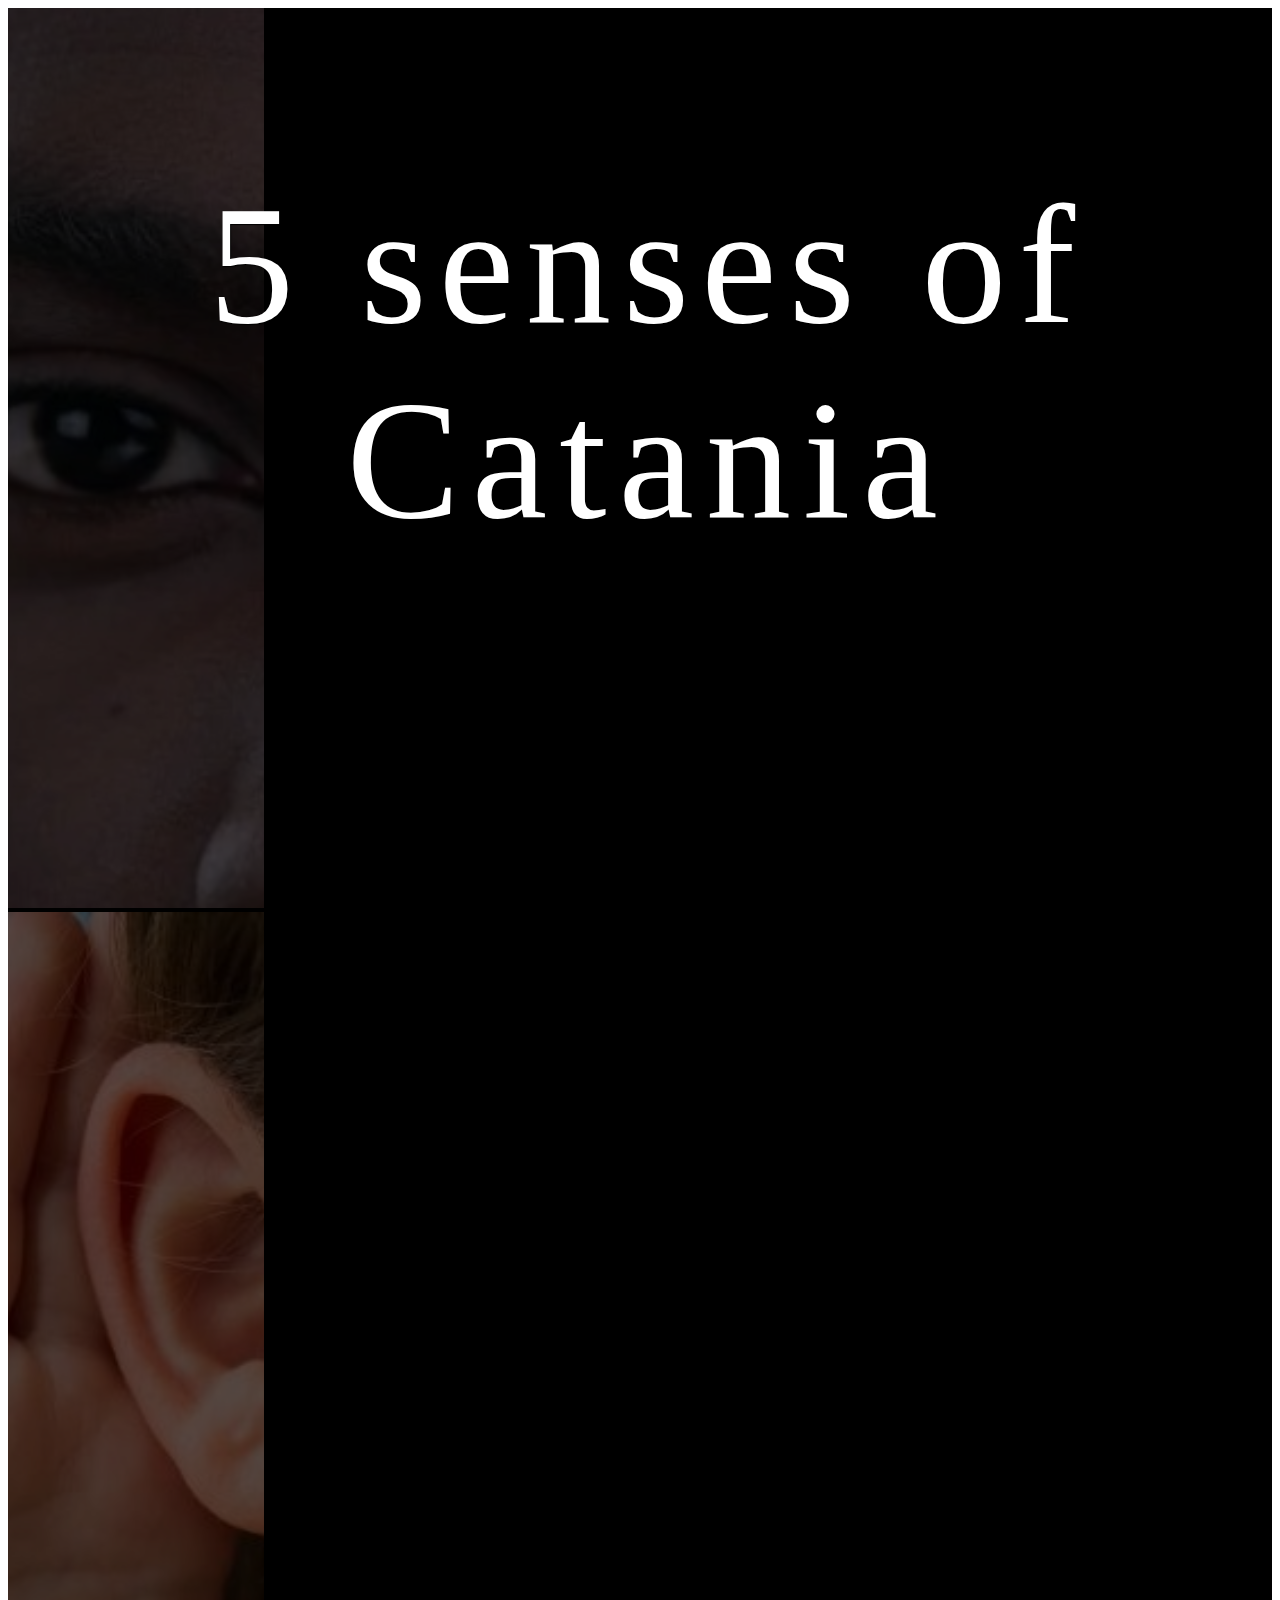
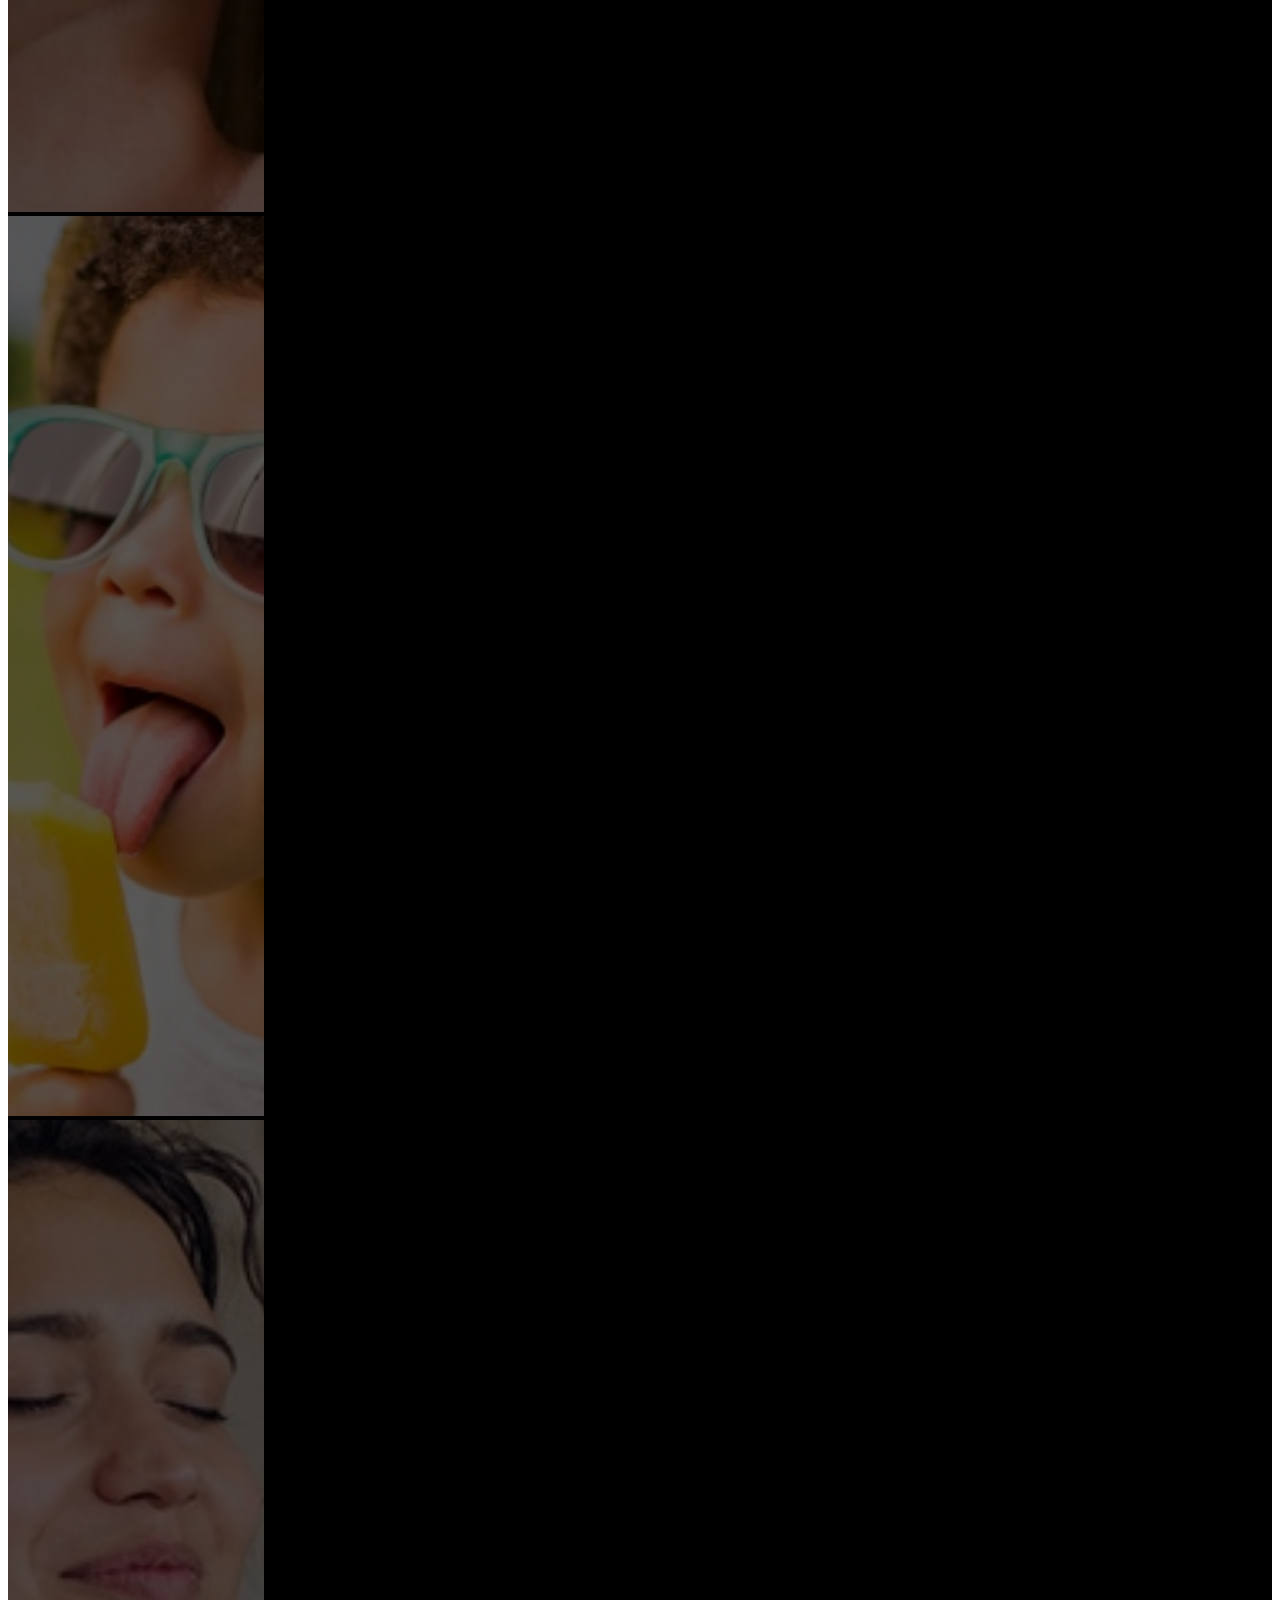
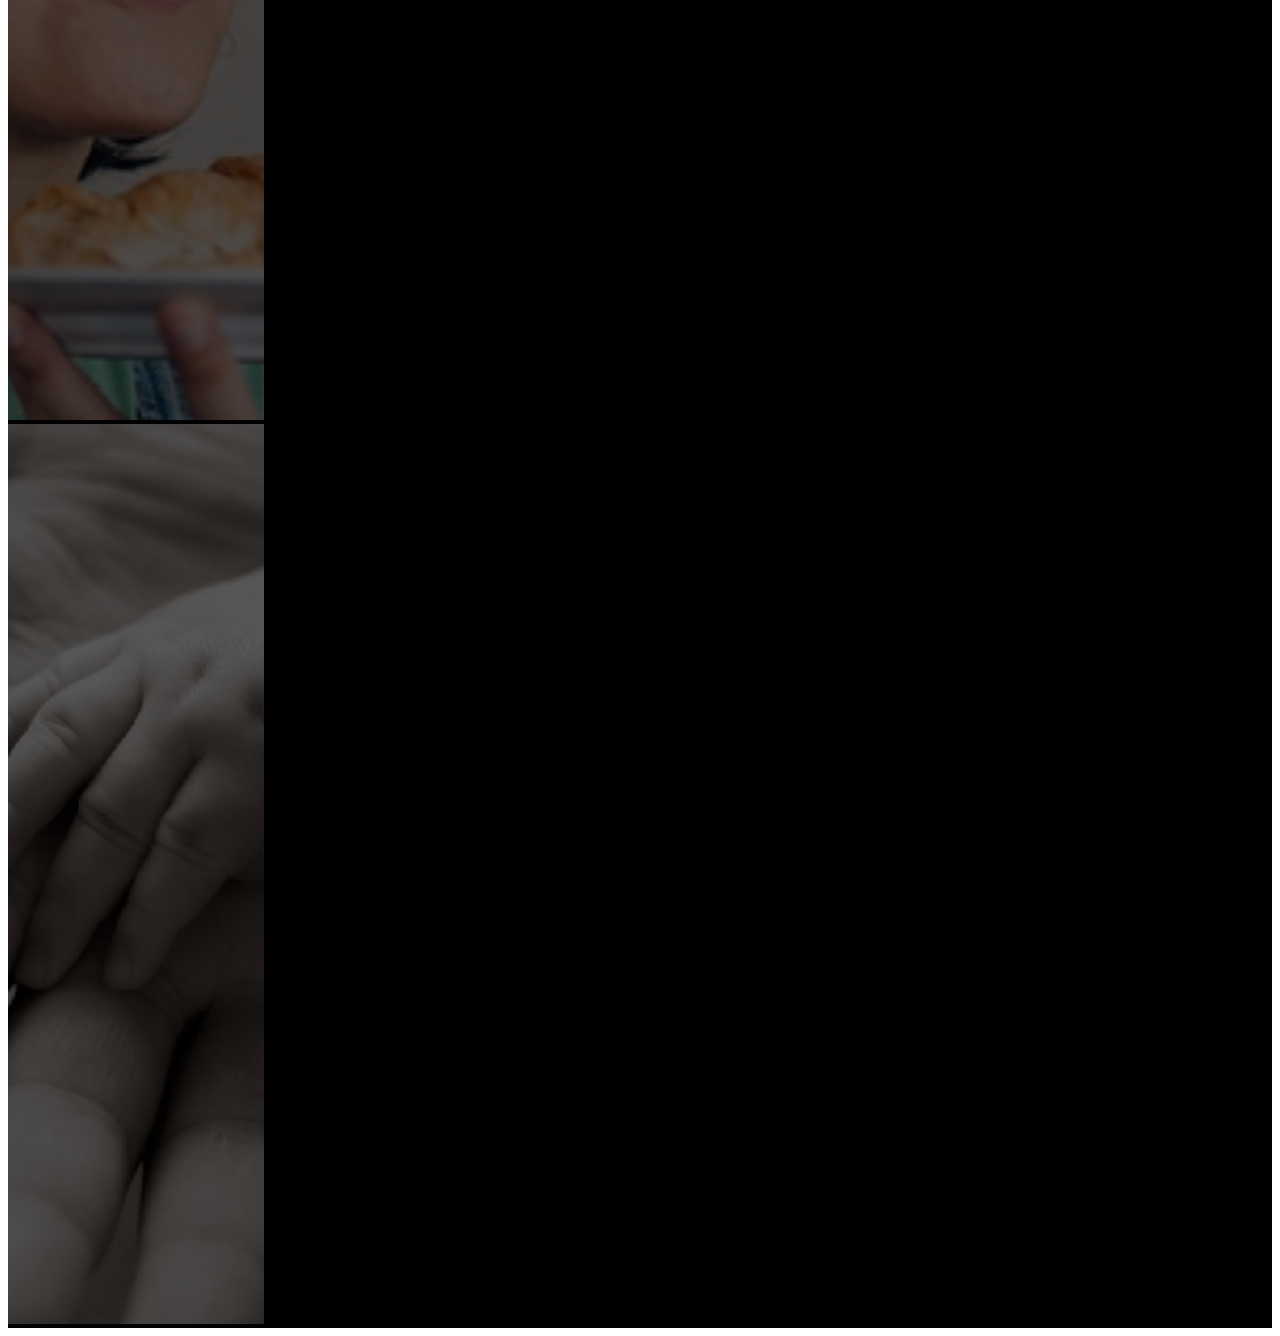
==== index.html @ 2f3820cc "first" ====
<!DOCTYPE html>
<html>
<head>
	<link rel="stylesheet" href="styles.css">
	<link href="https://cdn.jsdelivr.net/npm/bootstrap@5.1.0/dist/css/bootstrap.min.css" rel="stylesheet" integrity="sha384-KyZXEAg3QhqLMpG8r+8fhAXLRk2vvoC2f3B09zVXn8CA5QIVfZOJ3BCsw2P0p/We" crossorigin="anonymous">
	<link rel="stylesheet" href="https://cdnjs.cloudflare.com/ajax/libs/animate.css/4.1.1/animate.min.css"/>
	<script src="script.js"></script>
	<title>Catania</title>
</head>
<body>

	<div class="d-flex justify-content-center">
	    <div class="">
	      <img class="image img1" src="img/wzrok.jpg">
	    </div>
	    <div class="">
	      <img class="image img2" src="img/sluch.jpeg">
	    </div>
	    <div class="">
	      <img class="image img3" src="img/smak.jpg">
	    </div>
	    <div class="">
	      <img class="image img4" src="img/węch.jpg">
	    </div>
	    <div class="">
	      <img class="image img5" src="img/dotyk.jpg">
	    </div>
	</div>
	<div class="text animate__slideInLeft"><span class="shadowclass">5 senses of Catania</span></div>
  
</div>
</div>

</body>
</html>
---- styles.css ----
body {
}

.image {
	max-width: 20vw;
	height: 100vh;
	object-fit: cover;
  	filter: brightness(35%);
	-webkit-transition: all 1s ease;
	transition: all 1s ease;
	animation: fadeInAnimation ease 1s;
}

@keyframes fadeInAnimation {
    0% {
        filter: brightness(70%);
    }
    100% {
        filter: brightness(35%);
     }
}

.img1 {
  animation-delay: .15s;
}
.img2 {
  animation-delay: .30s;
}
.img3 {
  animation-delay: .45s;
}
.img4 {
  animation-delay: .60s;
}
.img5 {
  animation-delay: .75s;
}

.image:hover {
  -webkit-filter: brightness(110%) !important;
  filter: brightness(110%) !important;
}

.d-flex {
	background-color: black !important;
}

.text {
	color: white;
	position: absolute;
	bottom: 38vh;
	text-align: center;
	width: 100%;
	font-size: 170px;
	letter-spacing: 12px;
	pointer-events:none;
	animation: slideInLeft; /* referring directly to the animation's @keyframe declaration */
  	animation-duration: 1s;
}


.shadowclass {
	text-shadow: 1px 1px 1px black;
}
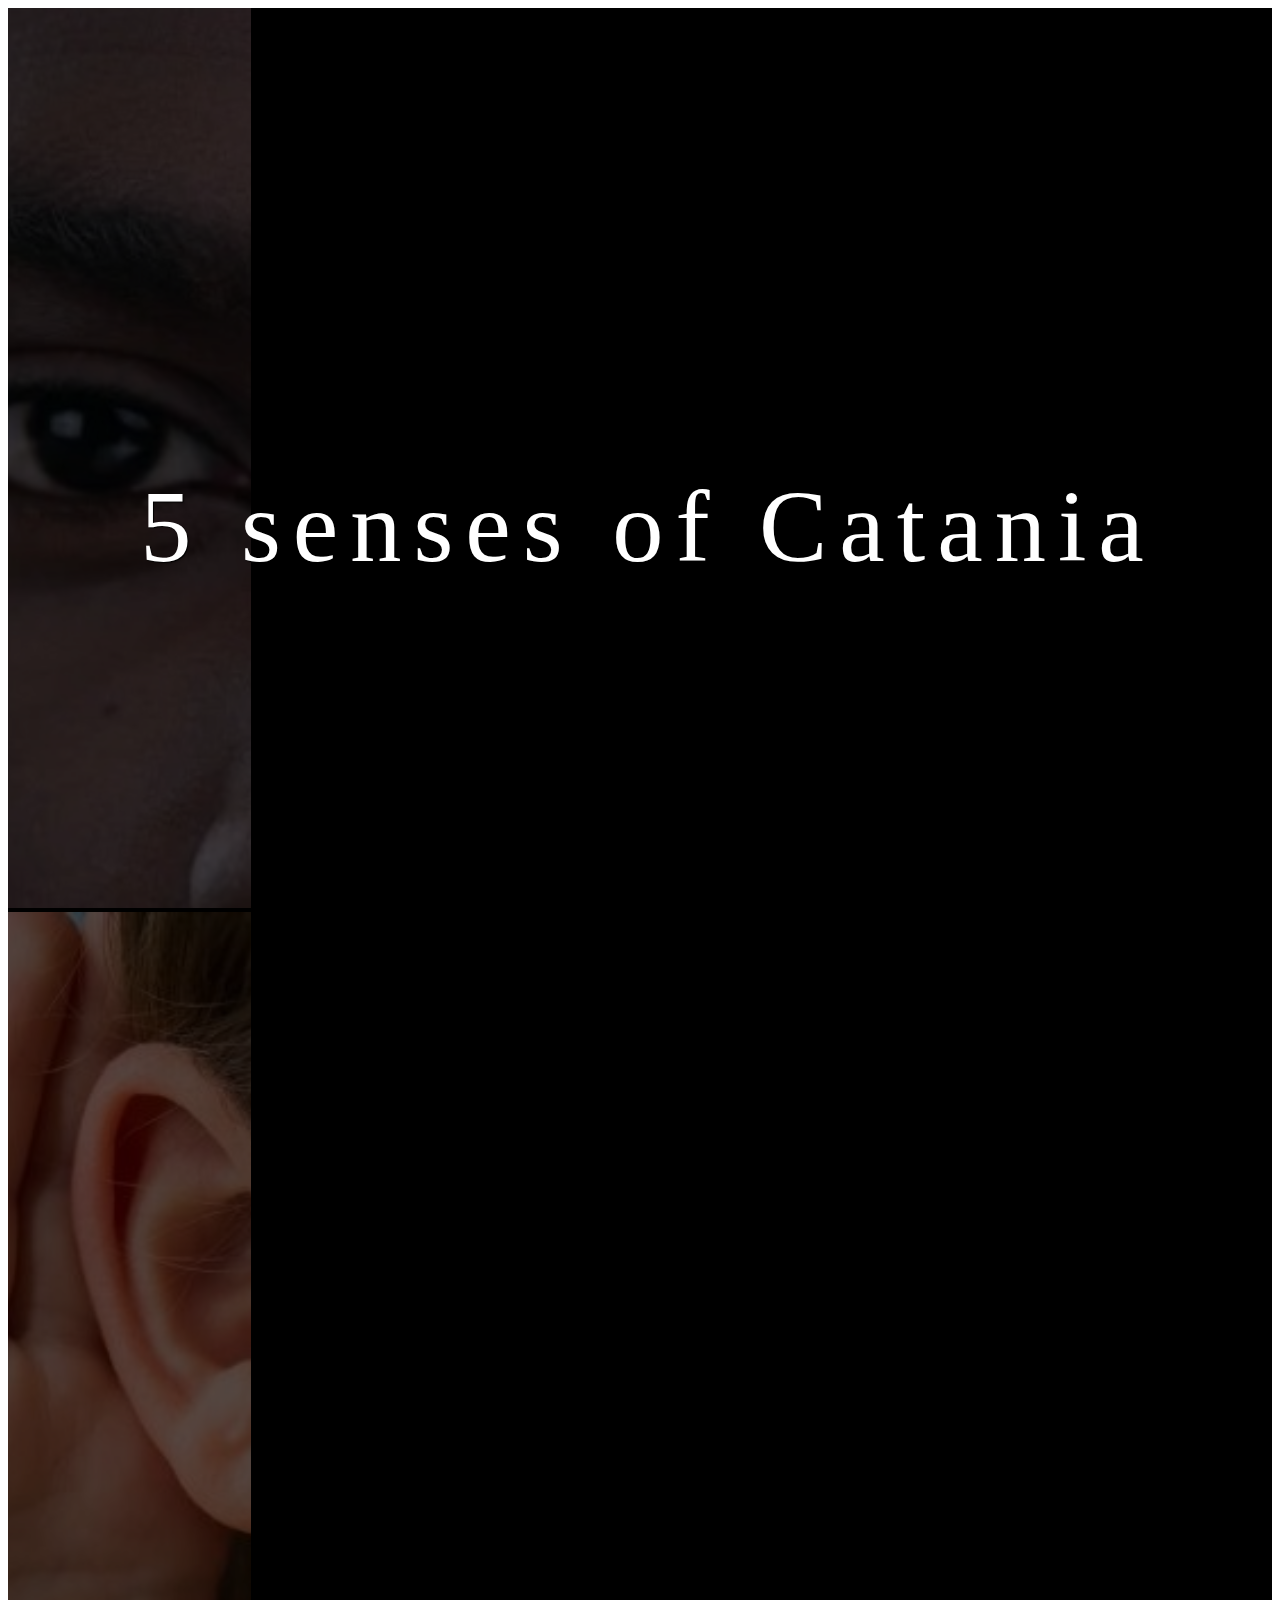
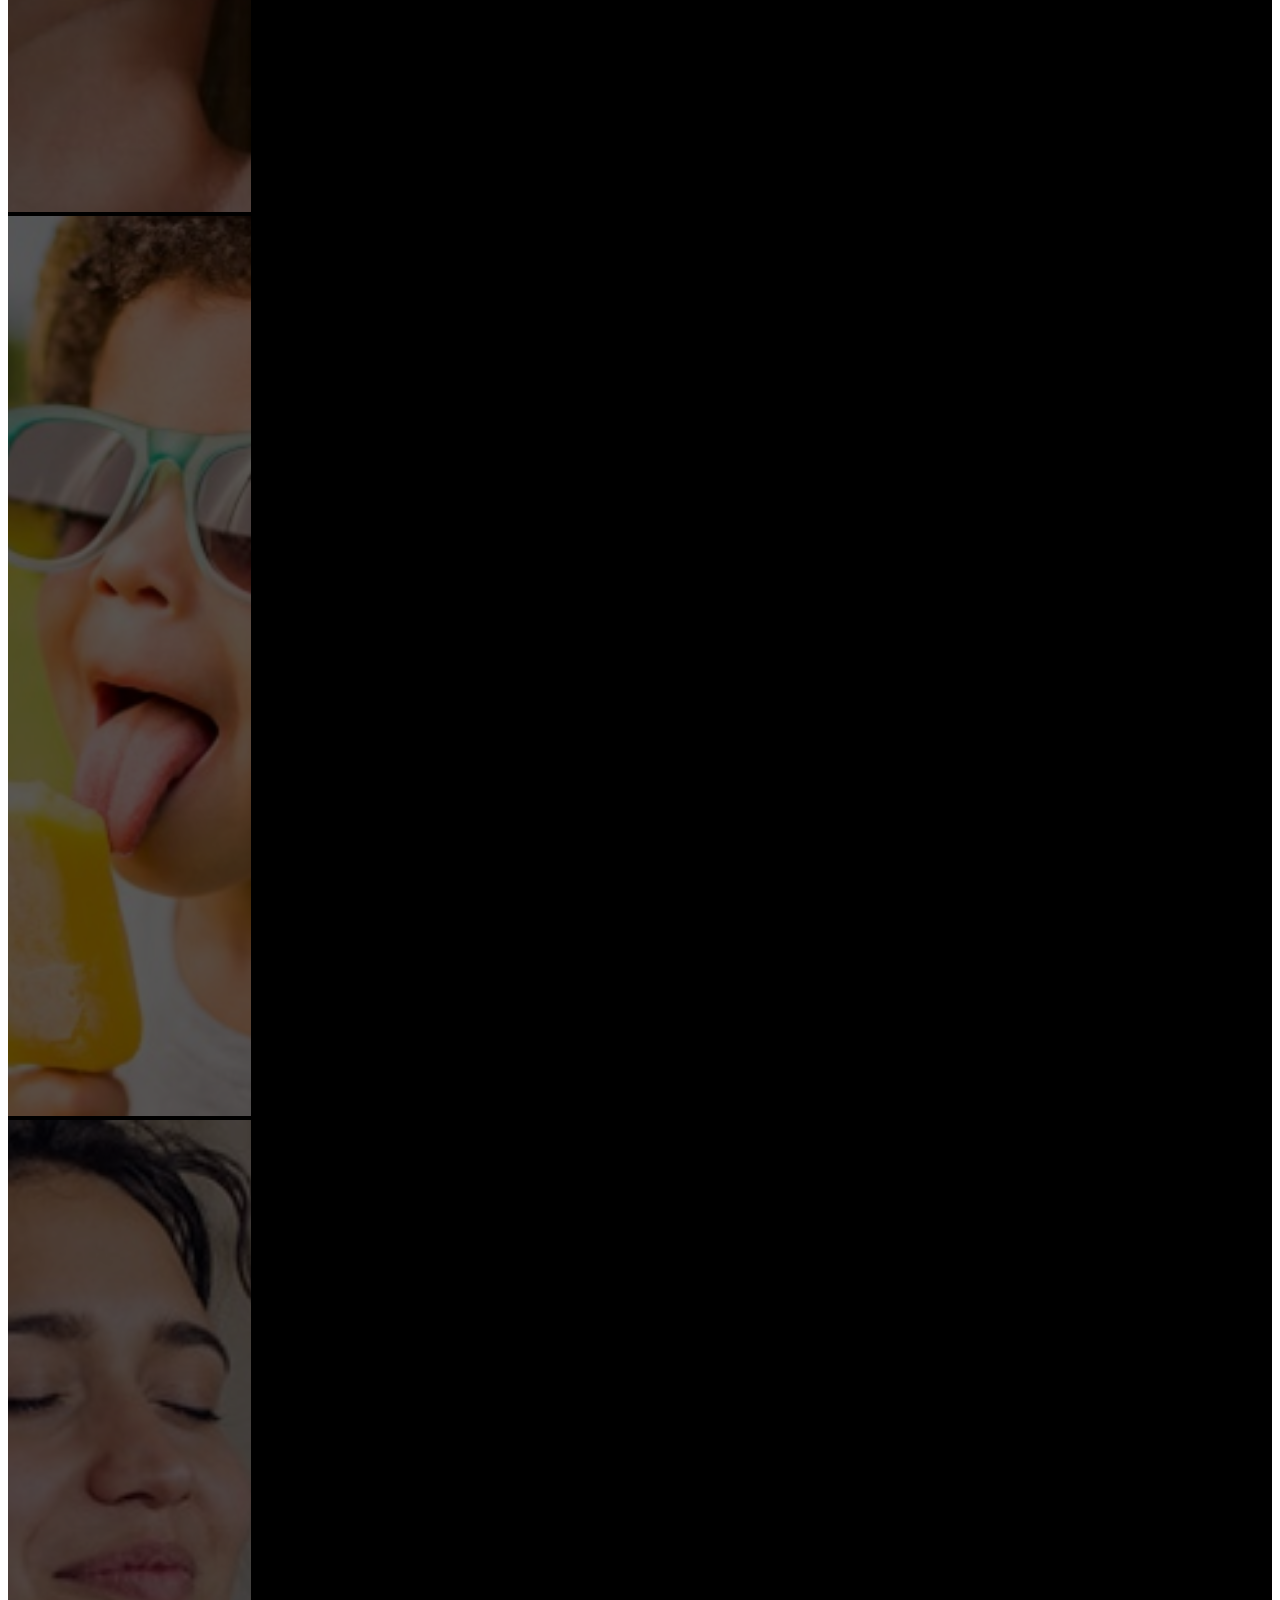
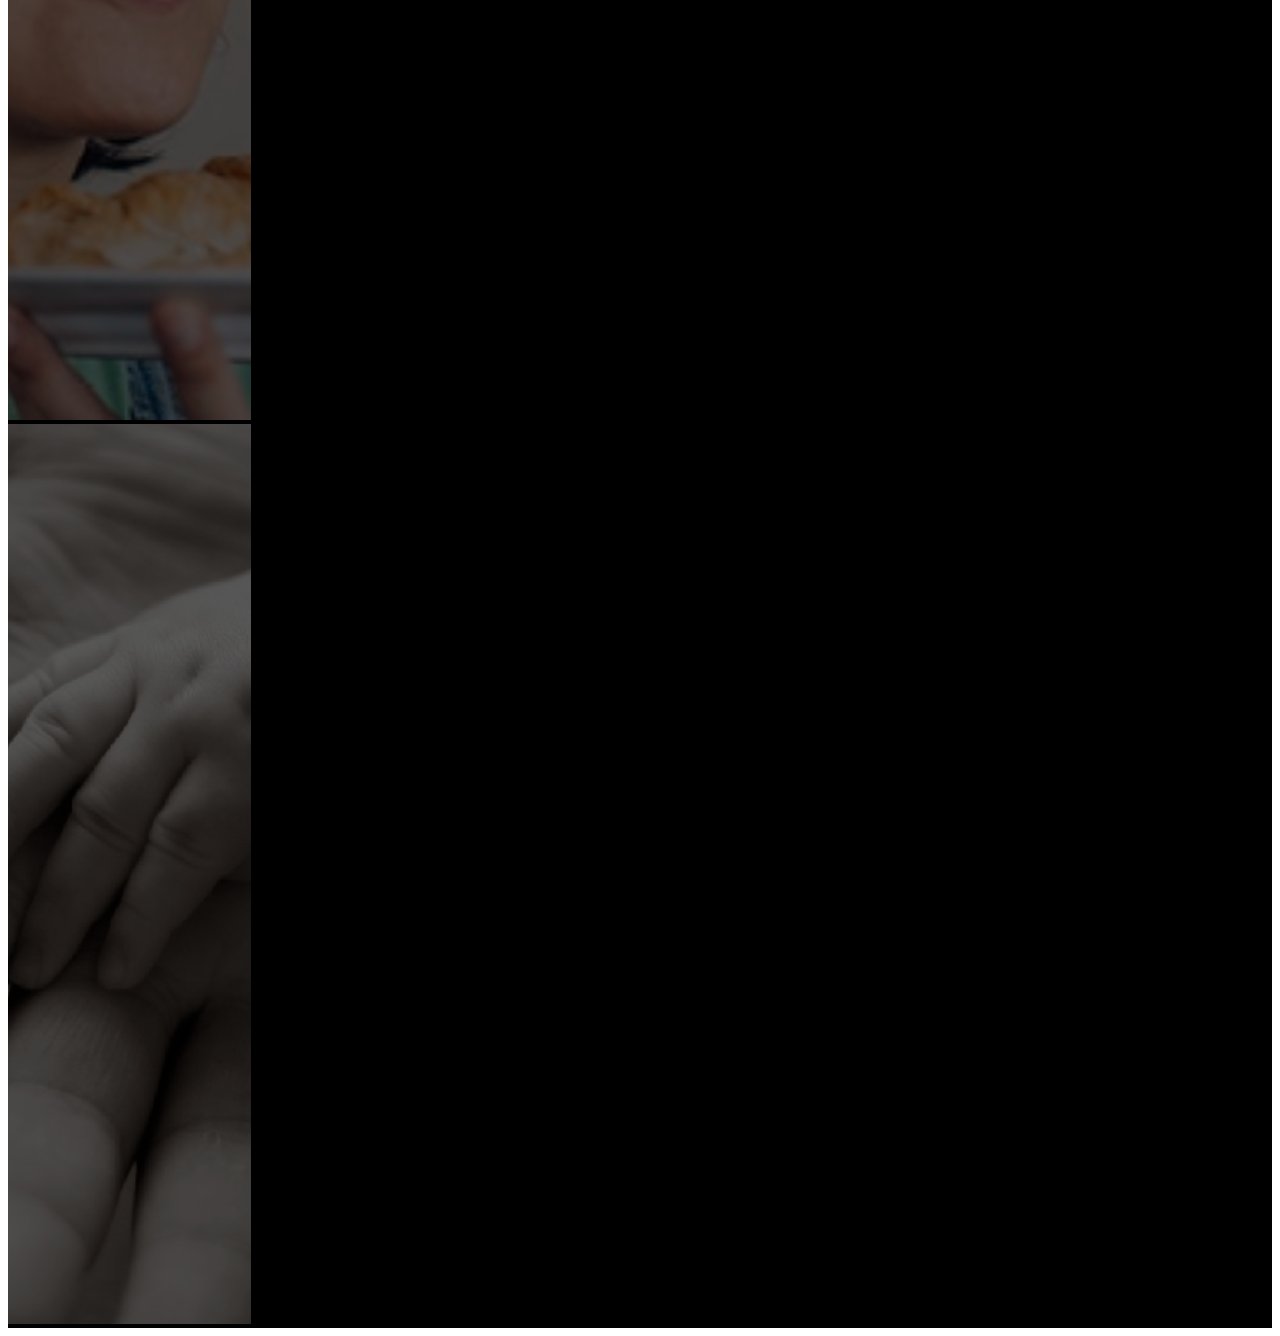
==== commit 938349be: "s" ====
--- a/index.html
+++ b/index.html
@@ -1,6 +1,7 @@
 <!DOCTYPE html>
 <html>
 <head>
+	<meta name="viewport" content="width=device-width, initial-scale=1">
 	<link rel="stylesheet" href="styles.css">
 	<link href="https://cdn.jsdelivr.net/npm/bootstrap@5.1.0/dist/css/bootstrap.min.css" rel="stylesheet" integrity="sha384-KyZXEAg3QhqLMpG8r+8fhAXLRk2vvoC2f3B09zVXn8CA5QIVfZOJ3BCsw2P0p/We" crossorigin="anonymous">
 	<link rel="stylesheet" href="https://cdnjs.cloudflare.com/ajax/libs/animate.css/4.1.1/animate.min.css"/>
@@ -9,7 +10,25 @@
 </head>
 <body>
 
-	<div class="d-flex justify-content-center">
+	<div id="pc" class="d-flex justify-content-center flex-column">
+	    <div class="">
+	      <img class="image img1" src="img/wzrok.jpg">
+	    </div>
+	    <div class="">
+	      <img class="image img2" src="img/sluch.jpeg">
+	    </div>
+	    <div class="">
+	      <img class="image img3" src="img/smak.jpg">
+	    </div>
+	    <div class="">
+	      <img class="image img4" src="img/węch.jpg">
+	    </div>
+	    <div class="">
+	      <img class="image img5" src="img/dotyk.jpg">
+	    </div>
+	</div>
+
+	<div id="mobile" class="d-flex justify-content-center">
 	    <div class="">
 	      <img class="image img1" src="img/wzrok.jpg">
 	    </div>
--- a/styles.css
+++ b/styles.css
@@ -1,8 +1,27 @@
 body {
 }
 
+/* Small devices (portrait tablets and large phones, 600px and up) */
+@media only screen and (min-width: 600px) {
+	#pc {
+	display: none !important;
+	}
+}
+
+/* Small devices (portrait tablets and large phones, 600px and up) */
+@media only screen and (max-width: 600px) {
+	#mobile {
+	display: none !important;
+	}
+
+	.image {
+		width: 330vw !important;
+		height: 20vh !important;
+	}
+}
+
 .image {
-	max-width: 20vw;
+	max-width: 19vw;
 	height: 100vh;
 	object-fit: cover;
   	filter: brightness(35%);
@@ -39,6 +58,7 @@
 .image:hover {
   -webkit-filter: brightness(110%) !important;
   filter: brightness(110%) !important;
+  max-width: 24vw;
 }
 
 .d-flex {
@@ -48,10 +68,10 @@
 .text {
 	color: white;
 	position: absolute;
-	bottom: 38vh;
+	bottom: 35vh;
 	text-align: center;
 	width: 100%;
-	font-size: 170px;
+	font-size: 8vw;
 	letter-spacing: 12px;
 	pointer-events:none;
 	animation: slideInLeft; /* referring directly to the animation's @keyframe declaration */
